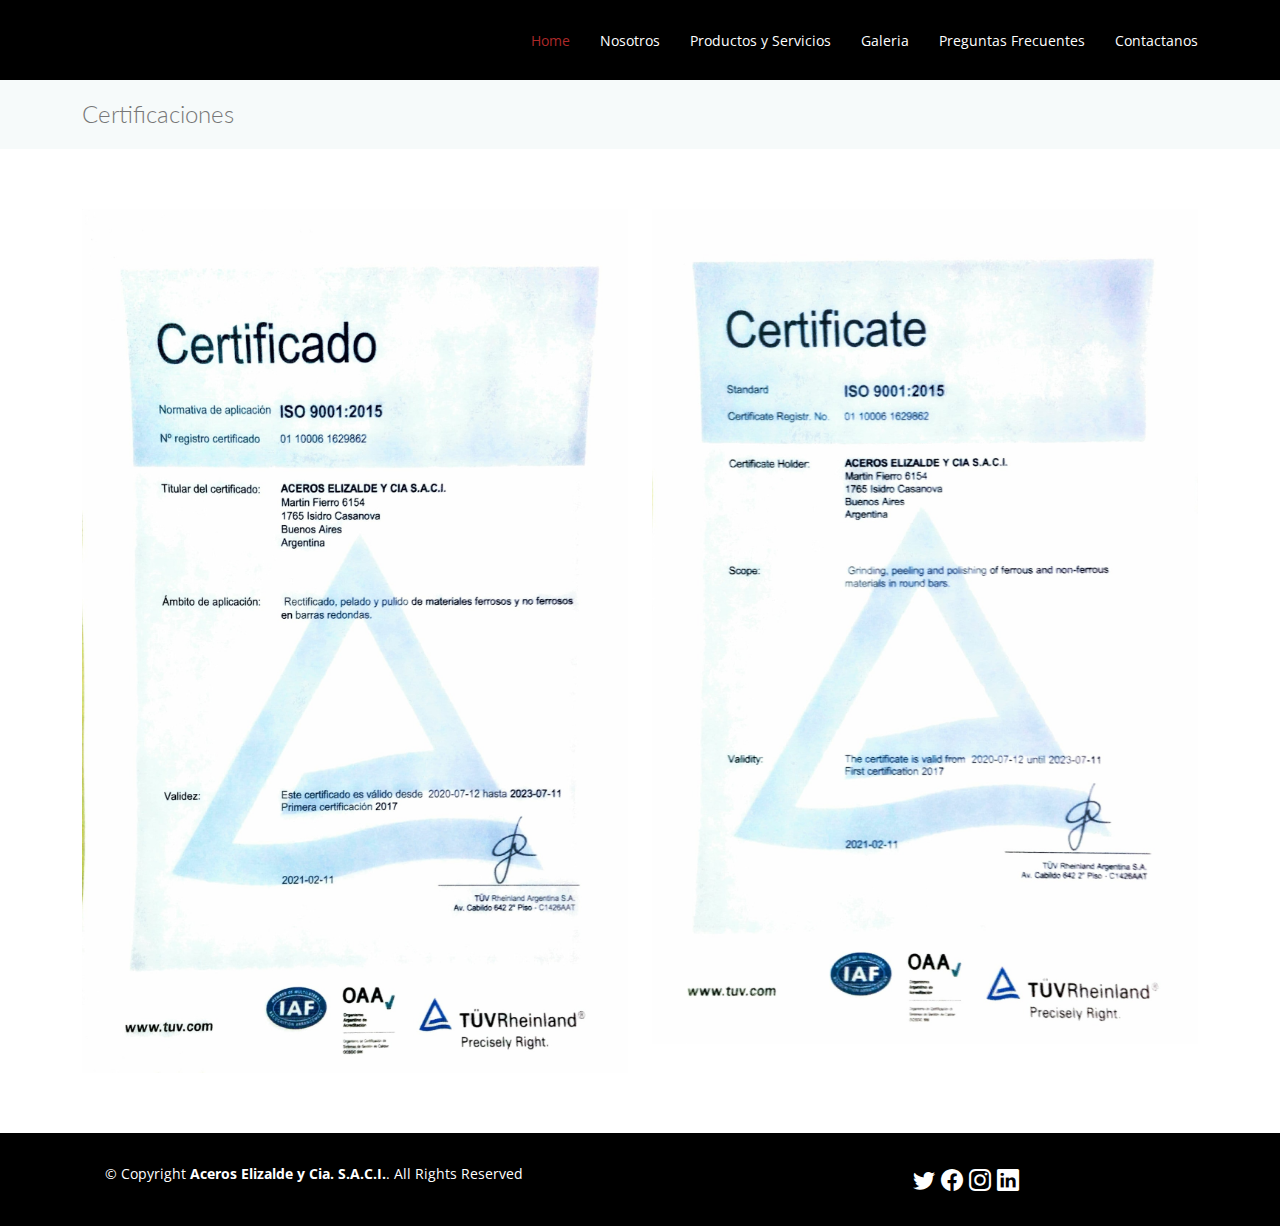
==== certificacion_iso.html @ 3bc52e08 "upload" ====
<!DOCTYPE html>
<html lang="en">

<head>
  <meta charset="utf-8">
  <meta content="width=device-width, initial-scale=1.0" name="viewport">

  <title>Aceros Elizalde:::Certificacion ISO</title>
  <meta content="" name="description">
  <meta content="" name="keywords">

  <!-- Favicons -->
  <link href="assets/img/favicon.png" rel="icon">
  <link href="assets/img/apple-touch-icon.png" rel="apple-touch-icon">

  <!-- Google Fonts -->
  <link href="https://fonts.googleapis.com/css?family=Open+Sans:300,300i,400,400i,600,600i,700,700i|Lato:400,300,700,900" rel="stylesheet">

  <!-- Vendor CSS Files -->
  <link href="assets/vendor/bootstrap/css/bootstrap.min.css" rel="stylesheet">
  <link href="assets/vendor/bootstrap-icons/bootstrap-icons.css" rel="stylesheet">
  <link href="assets/vendor/glightbox/css/glightbox.min.css" rel="stylesheet">
  <link href="assets/vendor/swiper/swiper-bundle.min.css" rel="stylesheet">

  <!-- CSS File -->
  <link href="assets/css/style.css" rel="stylesheet">


</head>

<body>

  <!-- ======= Header ======= -->
  <header id="header" class="fixed-top d-flex align-items-center">
    <div class="container d-flex align-items-center">

      <div class="logo me-auto">
        
        <!-- Logo de la imagen -->
       <a href="index.html"><img src="aceros_img/logobk3.jpeg" alt="" class="img-fluid"></a>
      </div>

      <!-- .Menu -->
      <nav id="navbar" class="navbar">
        <ul>
          <li><a class="nav-link scrollto active" href="index.html">Home</a></li>
          <li><a class="nav-link scrollto" href="index.html">Nosotros</a></li>
          <li><a class="nav-link scrollto" href="index.html">Productos y Servicios </a></li>
          <li><a class="nav-link scrollto" href="index.html">Galeria</a></li>
          <li><a class="nav-link scrollto" href="index.html/#faq">Preguntas Frecuentes</a></li>
          <li><a class="nav-link scrollto" href="index.html">Contactanos</a></li>
        </ul>
        <i class="bi bi-list mobile-nav-toggle"></i>
      </nav>

    </div>
  </header>

  <!-- FIN HEADER-->

    
<!-- main -->

  <main id="main">

    <!-- ======= Breadcrumbs ======= -->
    <section class="breadcrumbs">
      <div class="container">

        <div class="d-flex justify-content-between align-items-center">
          <h2>Certificaciones</h2>
        </div>

      </div>
    </section><!-- End Breadcrumbs -->

    
    <section class="inner-page">
    <div class="photo-gallery">
        <div class="container">
            <div class="row photos">
                <div class="col-sm-6 col-md-6 col-lg-6 item"><a href="aceros_img/iso/normaiso_a.png" data-lightbox="photos"><img class="img-fluid" src="aceros_img/iso/normaiso_a.png"></a></div>
                <div class="col-sm-6 col-md-6 col-lg-6 item"><a href="aceros_img/iso/normaiso_b.png" data-lightbox="photos"><img class="img-fluid" src="aceros_img/iso/normaiso_b.png"></a></div>
            </div>
        </div>
    </div>
    </section>

  </main><!-- End #main -->

  <!-- ======= Footer ======= -->
  <footer id="footer">  

    <div class="row">
      <div class="copyright col-lg-6">
        &copy; Copyright <strong><span>Aceros Elizalde y Cia. S.A.C.I.</span></strong>. All Rights Reserved
      </div>
    
      <div class="col-lg-6">
        <div class="social-links">
          <a href="#" class="twitter"><i class="bi bi-twitter icon"></i></a>
          <a href="#" class="facebook"><i class="bi bi-facebook icon"></i></a>
          <a href="#" class="instagram"><i class="bi bi-instagram icon"></i></a>
          <a href="#" class="linkedin"><i class="bi bi-linkedin icon"></i></a>
        </div>

    </div>

</footer><!-- End #footer -->

  <a href="#" class="back-to-top d-flex align-items-center justify-content-center"><i class="bi bi-arrow-up-short"></i></a>

  <!-- Vendor JS Files -->
  <script src="assets/vendor/bootstrap/js/bootstrap.bundle.min.js"></script>
  <script src="assets/vendor/glightbox/js/glightbox.min.js"></script>
  <script src="assets/vendor/isotope-layout/isotope.pkgd.min.js"></script>
  <script src="assets/vendor/swiper/swiper-bundle.min.js"></script>
  <script src="assets/vendor/php-email-form/validate.js"></script>

  <!-- Template Main JS File -->
  <script src="assets/js/main.js"></script>

</body>

</html>
---- assets/css/style.css ----
/*--------------------------------------------------------------
Estilos Generales
--------------------------------------------------------------*/
body {
  font-family: "Open Sans", sans-serif;
  color: #777;
}

a {
  text-decoration: none;
  color: #ffffff;
  font-weight: 400;
}

a:hover {
  color: #81061a;
  text-decoration: none;
}

h1, h2, h3, h4, h5, h6, .font-primary {
  font-family: "Lato", sans-serif;
}

/*--------------------------------------------------------------
# Secciones
--------------------------------------------------------------*/
section {
  padding: 60px 0;
}

.section-bg {
  background-color: #f1f3f3;
}

.section-title {
  text-align: center;
  padding-bottom: 30px;
}
.section-title h2 {
  font-size: 32px;
  font-weight: 300;
  margin-bottom: 20px;
  padding-bottom: 0;
  color: #555;
}
.section-title p {
  margin-bottom: 0;
  text-align: justify;
}

.section-title p.centrado {
  text-align: center;
}
/*--------------------------------------------------------------
# Breadcrumbs
--------------------------------------------------------------*/
.breadcrumbs {
  padding: 20px 0;
  background-color: #f6fafa;
  min-height: 40px;
  margin-top: 80px;
}
.breadcrumbs h2 {
  font-size: 24px;
  font-weight: 300;
  margin: 0;
}
@media (max-width: 992px) {
  .breadcrumbs h2 {
    margin: 0 0 10px 0;
  }
}
.breadcrumbs ol {
  display: flex;
  flex-wrap: wrap;
  list-style: none;
  padding: 0;
  margin: 0;
  font-size: 14px;
}
.breadcrumbs ol li + li {
  padding-left: 10px;
}
.breadcrumbs ol li + li::before {
  display: inline-block;
  padding-right: 10px;
  color: #6c757d;
  content: "/";
}
@media (max-width: 768px) {
  .breadcrumbs .d-flex {
    display: block !important;
  }
  .breadcrumbs ol {
    display: block;
  }
  .breadcrumbs ol li {
    display: inline-block;
  }
}

/*--------------------------------------------------------------
# Back to top button
--------------------------------------------------------------*/
.back-to-top {
  position: fixed;
  visibility: hidden;
  opacity: 0;
  right: 15px;
  bottom: 15px;
  z-index: 99999;
  background: #ad2929;;
  width: 40px;
  height: 40px;
  border-radius: 4px;
  transition: all 0.4s;
}
.back-to-top i {
  font-size: 24px;
  color: #fff;
  line-height: 0;
}
.back-to-top:hover {
  background: #ca9292;
  color: #fff;
}
.back-to-top.active {
  visibility: visible;
  opacity: 1;
}

/*--------------------------------------------------------------
# Header
--------------------------------------------------------------*/
#header {
  height: 80px;
  transition: all 0.5s;
  z-index: 997;
  transition: all 0.5s;
  background: #000000;
}
#header.header-scrolled {
  background: #151616;
  height: 60px;
}
#header .logo h1 {
  font-size: 30px;
  margin: 0;
  padding: 0;
  line-height: 0;
  font-weight: 700;
  letter-spacing: 1px;
}
#header .logo h1 a, #header .logo h1 a:hover {
  color: #fff;
  text-decoration: none;
  line-height: 0;
}
#header .logo img {
  padding: 0;
  margin: 0;
  max-height: 60px;
}

#main {
  margin-top: 80px;
}

/*--------------------------------------------------------------
# Menu
--------------------------------------------------------------*/
/**
* Desktop Navigation 
*/
.navbar {
  padding: 0;
}
.navbar ul {
  margin: 0;
  padding: 0;
  display: flex;
  list-style: none;
  align-items: center;
}
.navbar li {
  position: relative;
}
.navbar a, .navbar a:focus {
  display: flex;
  align-items: center;
  justify-content: space-between;
  padding: 10px 0 10px 30px;
  font-family: "Open Sans", sans-serif;
  font-size: 14px;
  color: #ffffff;
  white-space: nowrap;
  transition: 0.3s;
}
.navbar a i, .navbar a:focus i {
  font-size: 12px;
  line-height: 0;
  margin-left: 5px;
}
.navbar a:hover, .navbar .active, .navbar .active:focus, .navbar li:hover > a {
  color: #ad2929;
}
.navbar .dropdown ul {
  display: block;
  position: absolute;
  left: 14px;
  top: calc(100% + 30px);
  margin: 0;
  padding: 10px 0;
  z-index: 99;
  opacity: 0;
  visibility: hidden;
  background: #fff;
  box-shadow: 0px 0px 30px rgba(127, 137, 161, 0.25);
  transition: 0.3s;
}
.navbar .dropdown ul li {
  min-width: 200px;
}
.navbar .dropdown ul a {
  padding: 10px 20px;
  text-transform: none;
  font-size: 14px;
  font-weight: 500;
  color: #25564f;
}
.navbar .dropdown ul a i {
  font-size: 12px;
}
.navbar .dropdown ul a:hover, .navbar .dropdown ul .active:hover, .navbar .dropdown ul li:hover > a {
  color: #70b9b0;
}
.navbar .dropdown:hover > ul {
  opacity: 1;
  top: 100%;
  visibility: visible;
}
.navbar .dropdown .dropdown ul {
  top: 0;
  left: calc(100% - 30px);
  visibility: hidden;
}
.navbar .dropdown .dropdown:hover > ul {
  opacity: 1;
  top: 0;
  left: 100%;
  visibility: visible;
}
@media (max-width: 1366px) {
  .navbar .dropdown .dropdown ul {
    left: -90%;
  }
  .navbar .dropdown .dropdown:hover > ul {
    left: -100%;
  }
}

/**
* Mobile Navigation 
*/
.mobile-nav-toggle {
  color: #fff;
  font-size: 28px;
  cursor: pointer;
  display: none;
  line-height: 0;
  transition: 0.5s;
}

@media (max-width: 991px) {
  .mobile-nav-toggle {
    display: block;
  }

  .navbar ul {
    display: none;
  }
}
.navbar-mobile {
  position: fixed;
  overflow: hidden;
  top: 0;
  right: 0;
  left: 0;
  bottom: 0;
  background: #383838e6;
  transition: 0.3s;
}
.navbar-mobile .mobile-nav-toggle {
  position: absolute;
  top: 15px;
  right: 15px;
}
.navbar-mobile ul {
  display: block;
  position: absolute;
  top: 55px;
  right: 15px;
  bottom: 15px;
  left: 15px;
  padding: 10px 0;
  background-color: #fff;
  overflow-y: auto;
  transition: 0.3s;
}
.navbar-mobile a, .navbar-mobile a:focus {
  padding: 10px 20px;
  font-size: 15px;
  color: #390707;
}
.navbar-mobile a:hover, .navbar-mobile .active, .navbar-mobile li:hover > a {
  color: #b97070;
}
.navbar-mobile .getstarted, .navbar-mobile .getstarted:focus {
  margin: 15px;
}
.navbar-mobile .dropdown ul {
  position: static;
  display: none;
  margin: 10px 20px;
  padding: 10px 0;
  z-index: 99;
  opacity: 1;
  visibility: visible;
  background: #fff;
  box-shadow: 0px 0px 30px rgba(127, 137, 161, 0.25);
}
.navbar-mobile .dropdown ul li {
  min-width: 200px;
}
.navbar-mobile .dropdown ul a {
  padding: 10px 20px;
}
.navbar-mobile .dropdown ul a i {
  font-size: 12px;
}
.navbar-mobile .dropdown ul a:hover, .navbar-mobile .dropdown ul .active:hover, .navbar-mobile .dropdown ul li:hover > a {
  color: #70b9b0;
}
.navbar-mobile .dropdown > .dropdown-active {
  display: block;
}

/*--------------------------------------------------------------
# Hero
--------------------------------------------------------------*/
#hero {
  width: 100%;
  height: 75vh;
  background: url("../../aceros_img/logos/introBN.jpg") top center;
  background-size: cover;
  position: relative;
  margin-bottom: -80px;
}
#hero:before {
  content: "";
  background: rgba(4, 4, 4, 0.80.45);
  position: absolute;
  bottom: 0;
  top: 0;
  left: 0;
  right: 0;
}
#hero .hero-container {
  position: absolute;
  bottom: 0;
  top: 0;
  left: 0;
  right: 0;
  display: flex;
  padding-top: 80px;
  justify-content: center;
  align-items: center;
  flex-direction: column;
  text-align: center;
}
#hero h1 {
  margin: 0 0 10px 0;
  font-size: 48px;
  font-weight: 300;
  line-height: 56px;
  color: #fff;
}
#hero h2 {
  color: #eee;
  margin-bottom: 50px;
  font-size: 20px;
  font-weight: 300;
}
#hero .btn-get-started {
  font-family: "Lato", sans-serif;
  font-weight: 400;
  font-size: 16px;
  letter-spacing: 1px;
  display: inline-block;
  padding: 8px 28px 10px 28px;
  border-radius: 50px;
  transition: 0.5s;
  border: 1px solid #fff;
  color: #fff;
}
#hero .btn-get-started:hover {
  background: #fff;
  color: #70b9b0;
  border: 1px solid #70b9b0;
}
@media (min-width: 1024px) {
  #hero {
    background-attachment: fixed;
  }
}
@media (max-width: 768px) {
  #hero h1 {
    font-size: 28px;
    line-height: 36px;
  }
  #hero h2 {
    font-size: 18px;
    line-height: 24px;
    margin-bottom: 30px;
  }
}

#video {
  position: absolute;
  left: 0;
  top: 0;
  width: 100%;
  height: auto;
  z-index: -10;
  visibility: visible;
  }

/*--------------------------------------------------------------
# Nosotros
--------------------------------------------------------------*/
.about h3 {
  font-weight: 400;
  font-size: 26px;
}
.about ul {
  list-style: none;
  padding: 0;
}
.about ul li {
  padding-bottom: 10px;
}
.about ul i {
  font-size: 22px;
  padding-right: 4px;
  color: #70b9b0;
  line-height: 0;
}

.about p {
  text-align: justify;
}
.about p:last-child {
  margin-bottom: 0;
}

/*--------------------------------------------------------------
# Servicios
--------------------------------------------------------------*/
.services .icon-box {
  margin-bottom: 20px;
  text-align: center;
}
.services .icon {
  display: flex;
  justify-content: center;
  margin-bottom: 15px;
}
.services .icon i {
  color: #000000;
  font-size: 42px;
}
.services .title {
  font-weight: 700;
  margin-bottom: 15px;
  font-size: 18px;
  text-transform: uppercase;
}
.services .title a {
  color: #343a40;
  transition: 0.3s;
}
.services .icon-box:hover .title a {
  color: #000000;
}
.services .description {
  line-height: 24px;
  font-size: 14px;
}

/*--------------------------------------------------------------
# ISO 9100
--------------------------------------------------------------*/
.call-to-action {
  background: linear-gradient(rgba(0 ,0 ,0 , 65%), rgba(0, 0, 0, 0.5)), url("../../aceros_img/fotos/call_back.jpg") fixed center center;
  background-size: cover;
  padding: 60px 0;
}
.call-to-action h3 {
  color: #fff;
  font-size: 28px;
  font-weight: 700;
}
.call-to-action p {
  color: #fff;
}
.call-to-action .cta-btn {
  font-family: "Lato", sans-serif;
  font-weight: 400;
  font-size: 16px;
  letter-spacing: 1px;
  display: inline-block;
  padding: 6px 28px 10px 28px;
  border-radius: 25px;
  transition: 0.5s;
  margin-top: 10px;
  border: 2px solid #fff;
  color: #fff;
}
.call-to-action .cta-btn:hover {
  background: #ad2929;;
  border: 2px solid #fcc9c9;;
}

/*--------------------------------------------------------------
# Our Portfolio
--------------------------------------------------------------*/
.portfolio {
  padding: 60px 0;
}
.portfolio #portfolio-flters {
  padding: 0;
  margin: 0 0 35px 0;
  list-style: none;
  text-align: center;
}
.portfolio #portfolio-flters li {
  cursor: pointer;
  margin: 0 15px 15px 0;
  display: inline-block;
  padding: 10px 20px;
  font-size: 12px;
  line-height: 20px;
  color: #777;
  border-radius: 4px;
  text-transform: uppercase;
  background: white;
  margin-bottom: 5px;
  transition: all 0.3s ease-in-out;
}
.portfolio #portfolio-flters li:hover, .portfolio #portfolio-flters li.filter-active {
  background: #ad2929;;
  color: #fff;
}
.portfolio #portfolio-flters li:last-child {
  margin-right: 0;
}
.portfolio .portfolio-wrap {
  background: #073839;
  overflow: hidden;
  min-height: 200px;
  position: relative;
  border-radius: 4px;
  margin: 0 0 30px 0;
}
.portfolio .portfolio-wrap img {
  transition: all 0.3s ease-in-out;
}
.portfolio .portfolio-wrap .portfolio-info {
  opacity: 0;
  position: absolute;
  transition: all 0.3s linear;
  text-align: center;
  top: 10%;
  left: 0;
  right: 0;
}
.portfolio .portfolio-wrap .portfolio-info h3 {
  font-size: 22px;
}
.portfolio .portfolio-wrap .portfolio-info h3 a {
  color: #fff;
  font-weight: bold;
}
.portfolio .portfolio-wrap .portfolio-info a i {
  color: #fff;
  font-size: 24px;
  transition: 0.3s;
  margin: 4px;
}
.portfolio .portfolio-wrap .portfolio-info a i:hover {
  color: #70b9b0;
}
.portfolio .portfolio-wrap:hover img {
  opacity: 0.4;
  transform: scale(1.1);
}
.portfolio .portfolio-wrap:hover .portfolio-info {
  opacity: 1;
  top: calc(50% - 30px);
}

/*--------------------------------------------------------------
# Portfolio Details
--------------------------------------------------------------*/
.portfolio-details {
  padding-top: 40px;
}
.portfolio-details .portfolio-details-slider img {
  width: 100%;
}
.portfolio-details .portfolio-details-slider .swiper-pagination {
  margin-top: 20px;
  position: relative;
}
.portfolio-details .portfolio-details-slider .swiper-pagination .swiper-pagination-bullet {
  width: 12px;
  height: 12px;
  background-color: #fff;
  opacity: 1;
  border: 1px solid #70b9b0;
}
.portfolio-details .portfolio-details-slider .swiper-pagination .swiper-pagination-bullet-active {
  background-color: #70b9b0;
}
.portfolio-details .portfolio-info {
  padding: 30px;
  box-shadow: 0px 0 30px rgba(7, 56, 57, 0.08);
}
.portfolio-details .portfolio-info h3 {
  font-size: 22px;
  font-weight: 700;
  margin-bottom: 20px;
  padding-bottom: 20px;
  border-bottom: 1px solid #eee;
}
.portfolio-details .portfolio-info ul {
  list-style: none;
  padding: 0;
  font-size: 15px;
}
.portfolio-details .portfolio-info ul li + li {
  margin-top: 10px;
}
.portfolio-details .portfolio-description {
  padding-top: 30px;
}
.portfolio-details .portfolio-description h2 {
  font-size: 26px;
  font-weight: 700;
  margin-bottom: 20px;
}
.portfolio-details .portfolio-description p {
  padding: 0;
}

/*--------------------------------------------------------------
# FAQ
--------------------------------------------------------------*/
.faq {
  padding: 60px 0;
}
.faq .faq-list {
  padding: 0;
  list-style: none;
}
.faq .faq-list li {
  border-bottom: 1px solid #d8dbdb;
  margin-bottom: 20px;
  padding-bottom: 20px;
}
.faq .faq-list .question {
  display: block;
  position: relative;
  font-family: "Lato", sans-serif;
  font-size: 18px;
  line-height: 24px;
  font-weight: 400;
  padding-left: 25px;
  cursor: pointer;
  color: #6e6d6d;
  transition: 0.3s;
}
.faq .faq-list i {
  font-size: 16px;
  position: absolute;
  left: 0;
  top: -2px;
}
.faq .faq-list p {
  margin-bottom: 0;
  padding: 10px 0 0 25px;
}
.faq .faq-list .icon-show {
  display: none;
}
.faq .faq-list .collapsed {
  color: #343a40;
}
.faq .faq-list .collapsed:hover {
  color: #ad2929;
}
.faq .faq-list .collapsed .icon-show {
  display: inline-block;
  transition: 0.6s;
}
.faq .faq-list .collapsed .icon-close {
  display: none;
  transition: 0.6s;
}



/*--------------------------------------------------------------
# Contactanos
--------------------------------------------------------------*/
.contact .contact-about h3 {
  font-size: 36px;
  margin: 0 0 10px 0;
  padding: 0;
  line-height: 1;
  font-weight: 500;
  letter-spacing: 1px;
  color: #70b9b0;
}
.contact .contact-about p {
  font-size: 14px;
  line-height: 24px;
  font-family: "Lato", sans-serif;
  color: #888;
}
.contact .social-links {
  padding-bottom: 20px;
}
.contact .social-links a {
  display: inline-flex;
  align-items: center;
  justify-content: center;
  font-size: 16px;
  background: #fff;
  color: #70b9b0;
  line-height: 0;
  margin-right: 4px;
  border-radius: 50%;
  width: 36px;
  height: 36px;
  transition: 0.3s;
  border: 1px solid #70b9b0;
}
.contact .social-links a:hover {
  background: #70b9b0;
  color: #fff;
}
.contact .info {
  color: #777;
}
.contact .info i {
  font-size: 32px;
  color: #000000;
  float: left;
  line-height: 1;
}
.contact .info p {
  padding: 0 0 10px 42px;
  line-height: 28px;
  font-size: 14px;
}
.contact .php-email-form .error-message {
  display: none;
  color: #fff;
  background: #ad2929;
  text-align: left;
  padding: 15px;
  font-weight: 600;
}
.contact .php-email-form .error-message br + br {
  margin-top: 25px;
}
.contact .php-email-form .sent-message {
  display: none;
  color: #fff;
  background: #dd0b0b;
  text-align: center;
  padding: 15px;
  font-weight: 600;
}
.contact .php-email-form .loading {
  display: none;
  background: #fff;
  text-align: center;
  padding: 15px;
}
.contact .php-email-form .loading:before {
  content: "";
  display: inline-block;
  border-radius: 50%;
  width: 24px;
  height: 24px;
  margin: 0 10px -6px 0;
  border: 3px solid #18d26e;
  border-top-color: #eee;
  -webkit-animation: animate-loading 1s linear infinite;
  animation: animate-loading 1s linear infinite;
}
.contact .php-email-form input, .contact .php-email-form textarea {
  border-radius: 0;
  box-shadow: none;
  font-size: 14px;
}
.contact .php-email-form button[type=submit] {
  background: #ad2929;
  border: 0;
  padding: 10px 24px;
  color: #fff;
  transition: 0.4s;
}
.contact .php-email-form button[type=submit]:hover {
  background: #ca9292;
}
@-webkit-keyframes animate-loading {
  0% {
    transform: rotate(0deg);
  }
  100% {
    transform: rotate(360deg);
  }
}
@keyframes animate-loading {
  0% {
    transform: rotate(0deg);
  }
  100% {
    transform: rotate(360deg);
  }
}

/*--------------------------------------------------------------
# Mapa
--------------------------------------------------------------*/
.map {
  padding: 0;
  margin-bottom: -10px;
}
.map iframe {
  width: 100%;
  height: 380px;
}

/*--------------------------------------------------------------
# Footer
--------------------------------------------------------------*/
#footer {
  background: #000000;
  padding: 30px 0;
  color: #fff;
  font-size: 14px;
}
#footer .copyright {
  text-align: center;
}
#footer .credits {
  padding-top: 10px;
  text-align: center;
  font-size: 13px;
  color: #fff;
}

#footer .social-links {
  text-align: center;
  font-size: 22px;
}
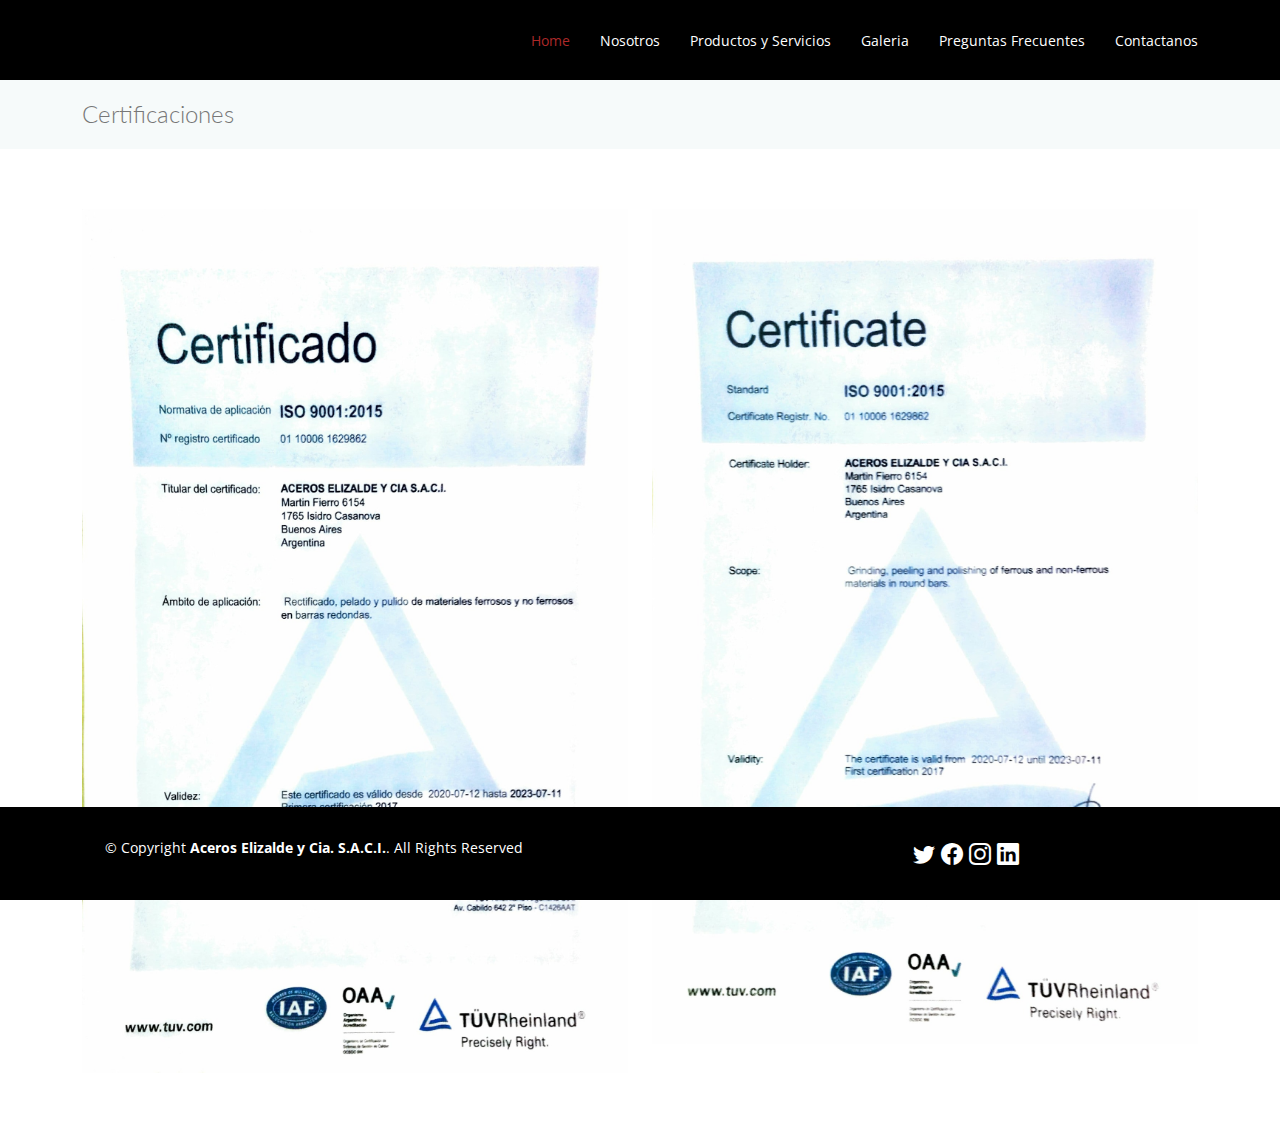
==== commit 8df40e9d: "fixed footer" ====
--- a/certificacion_iso.html
+++ b/certificacion_iso.html
@@ -89,7 +89,7 @@
   </main><!-- End #main -->
 
   <!-- ======= Footer ======= -->
-  <footer id="footer">  
+  <footer id="footer" class="fixed-bottom">  
 
     <div class="row">
       <div class="copyright col-lg-6">
--- a/assets/css/style.css
+++ b/assets/css/style.css
@@ -22,9 +22,6 @@
   font-family: "Lato", sans-serif;
 }
 
-/*--------------------------------------------------------------
-# Secciones
---------------------------------------------------------------*/
 section {
   padding: 60px 0;
 }
@@ -52,9 +49,7 @@
 .section-title p.centrado {
   text-align: center;
 }
-/*--------------------------------------------------------------
-# Breadcrumbs
---------------------------------------------------------------*/
+
 .breadcrumbs {
   padding: 20px 0;
   background-color: #f6fafa;
@@ -100,9 +95,7 @@
   }
 }
 
-/*--------------------------------------------------------------
-# Back to top button
---------------------------------------------------------------*/
+
 .back-to-top {
   position: fixed;
   visibility: hidden;
@@ -167,9 +160,7 @@
   margin-top: 80px;
 }
 
-/*--------------------------------------------------------------
-# Menu
---------------------------------------------------------------*/
+
 /**
 * Desktop Navigation 
 */
@@ -382,7 +373,7 @@
 #hero h1 {
   margin: 0 0 10px 0;
   font-size: 48px;
-  font-weight: 300;
+  font-weight: 700;
   line-height: 56px;
   color: #fff;
 }
@@ -390,7 +381,7 @@
   color: #eee;
   margin-bottom: 50px;
   font-size: 20px;
-  font-weight: 300;
+  font-weight: 500;
 }
 #hero .btn-get-started {
   font-family: "Lato", sans-serif;
@@ -459,6 +450,7 @@
 
 .about p {
   text-align: justify;
+  line-height: 2.5rem;
 }
 .about p:last-child {
   margin-bottom: 0;
